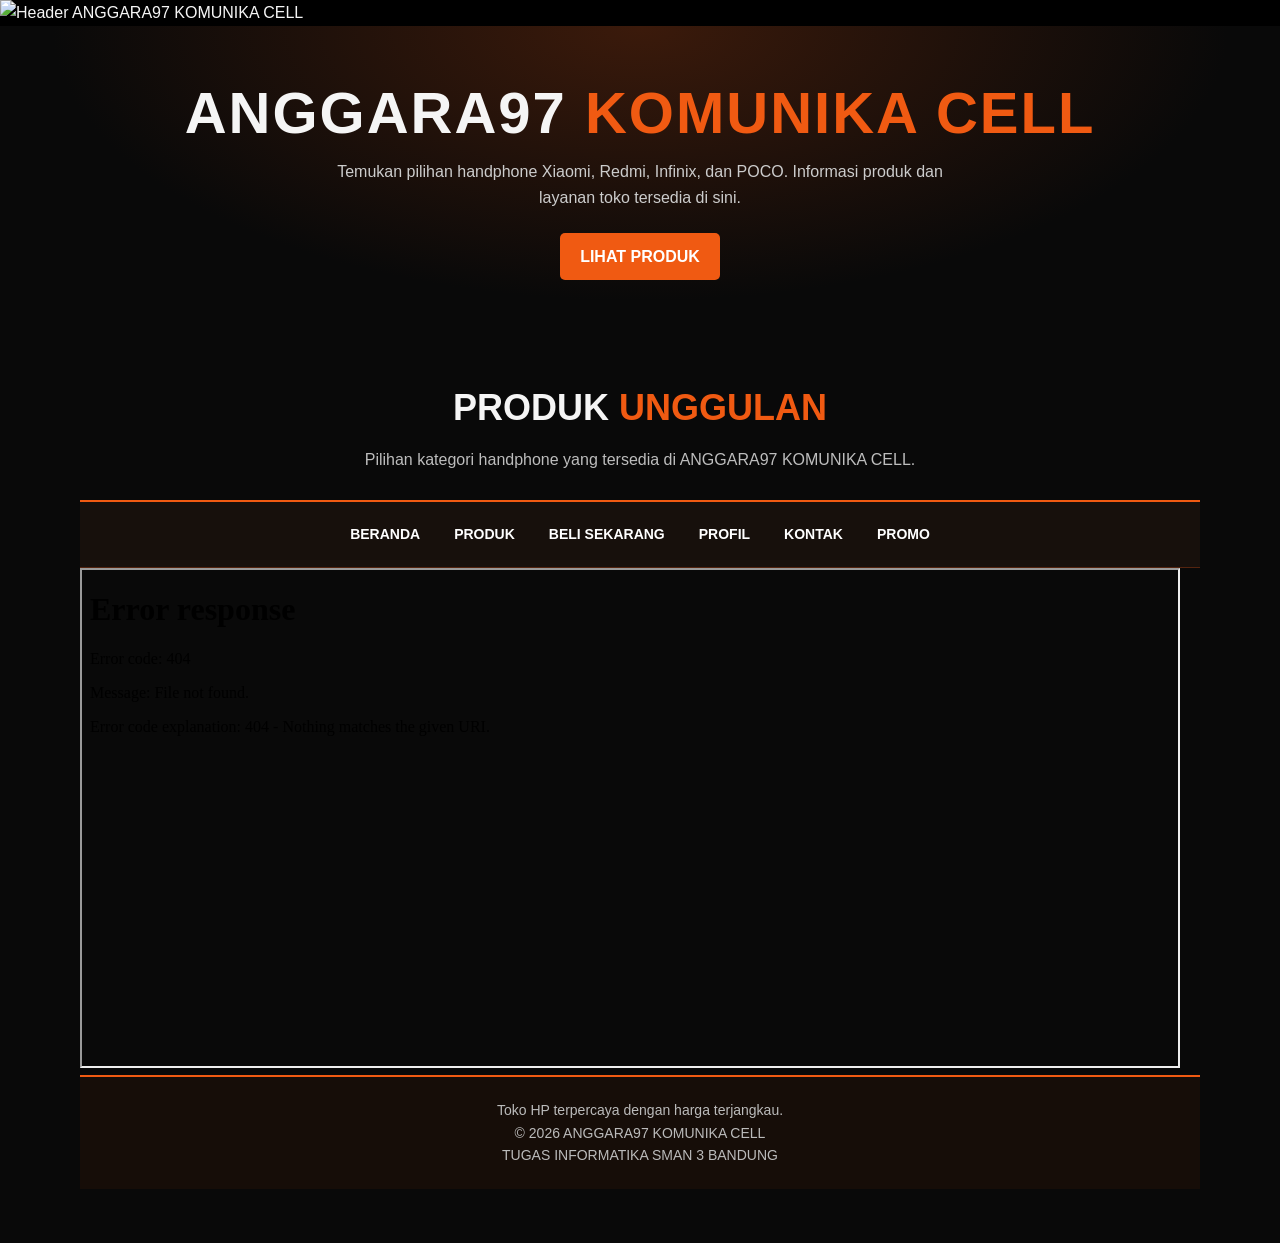
==== index.html @ a5e5691d "index.html All file" ====
<!DOCTYPE html>
<html lang="id">
<head>
<meta charset="UTF-8">
<meta name="viewport" content="width=device-width, initial-scale=1.0">
<title>ANGGARA97 KOMUNIKA CELL</title>
<style>
:root{--orange:#f05a12;--dark:#090909;--panel:#171717;--muted:#bdbdbd}
*{box-sizing:border-box;margin:0;padding:0}
html{scroll-behavior:smooth}
body{font-family:Arial,Helvetica,sans-serif;background:var(--dark);color:#f5f5f5;line-height:1.6}
header{width:100%;background:#000}
.header-photo{display:block;width:100%;height:auto;max-height:520px;object-fit:cover;object-position:center}
nav{position:sticky;top:0;z-index:5;display:flex;justify-content:center;flex-wrap:wrap;gap:6px;padding:12px;background:#17100c;border-top:2px solid var(--orange);border-bottom:1px solid #54240f}
nav a{color:white;text-decoration:none;font-size:14px;font-weight:bold;padding:9px 14px;border-radius:4px}
nav a:hover{background:var(--orange)}
.container{width:min(1120px,92%);margin:auto}
section{padding:54px 0;scroll-margin-top:68px}
.section-title{text-align:center;font-size:clamp(25px,4vw,36px);margin-bottom:10px}
.section-title span{color:var(--orange)}
.subtitle{text-align:center;color:var(--muted);margin:0 auto 28px;max-width:680px}
.hero{padding:55px 0 45px;text-align:center;background:radial-gradient(ellipse at top,#3b1a0b 0,#090909 65%)}
.hero h1{font-size:clamp(30px,6vw,58px);line-height:1.1;letter-spacing:2px}
.hero h1 span{color:var(--orange)}
.hero p{color:#ccc;margin:15px auto 22px;max-width:650px}
.btn{display:inline-block;background:var(--orange);color:white;text-decoration:none;padding:11px 20px;border-radius:5px;font-weight:bold}
.btn:hover{background:#c94306}
.grid{display:grid;grid-template-columns:repeat(auto-fit,minmax(220px,1fr));gap:18px}
.card{background:var(--panel);border:1px solid #3a281d;border-radius:9px;padding:22px;text-align:center;transition:.2s}
.card:hover{transform:translateY(-4px);border-color:var(--orange)}
.phone-art{height:145px;display:flex;align-items:center;justify-content:center;margin-bottom:14px}
.phone{height:130px;width:72px;border:5px solid #aaa;border-radius:14px;background:linear-gradient(145deg,#333,#080808);position:relative;box-shadow:0 8px 22px #000}
.phone:before{content:"";position:absolute;top:5px;left:24px;width:14px;height:4px;border-radius:4px;background:#777}
.phone:after{content:"";position:absolute;inset:18px 6px 8px;border-radius:7px;background:linear-gradient(145deg,#ff7b24,#5a1608 55%,#111)}
.card h3{color:#ff8a48;margin-bottom:5px}
.card p{font-size:14px;color:#ccc}
.price{color:white;font-weight:bold;margin-top:10px}
.brand{font-size:25px;font-weight:900;color:var(--orange);padding:24px 10px}
.about{background:#121212;border-block:1px solid #332015}
.about-box{max-width:820px;margin:auto;text-align:center;color:#d1d1d1}
.contact-grid{display:grid;grid-template-columns:repeat(auto-fit,minmax(220px,1fr));gap:15px}
.contact-item{background:var(--panel);border:1px solid #49301f;border-radius:8px;padding:20px}
.contact-item h3{color:#ff8a48;margin-bottom:7px}
.contact-item a{color:#ffad7c}
footer{text-align:center;padding:22px;background:#160d08;border-top:2px solid var(--orange);color:#bbb;font-size:14px}
@media(max-width:600px){.header-photo{min-height:150px;object-fit:cover}nav{gap:2px}nav a{font-size:12px;padding:8px 9px}section{padding:40px 0}}
</style>
</head>
<body>
<header id="beranda">
  <img class="header-photo" src="49112.jpg" alt="Header ANGGARA97 KOMUNIKA CELL">
</header>
<main>
  <div class="hero">
    <div class="container">
      <h1>ANGGARA97 <span>KOMUNIKA CELL</span></h1>
      <p>Temukan pilihan handphone Xiaomi, Redmi, Infinix, dan POCO. Informasi produk dan layanan toko tersedia di sini.</p>
      <a class="btn" href="#produk">LIHAT PRODUK</a>
    </div>
  </div>
  <section id="produk">
    <div class="container">
      <h2 class="section-title">PRODUK <span>UNGGULAN</span></h2>
      <p class="subtitle">Pilihan kategori handphone yang tersedia di ANGGARA97 KOMUNIKA CELL.</p>

<body>

  <nav>
    <a href="home.html" target="konten">BERANDA</a>
    <a href="produk.html" target="konten">PRODUK</a>
    <a href="handphone.html" target="konten">BELI SEKARANG</a>
    <a href="profil.html" target="konten">PROFIL</a>
    <a href="kontak.html" target="konten">KONTAK</a>
    <a href="promo.html" target="konten">PROMO</a>
  </nav>

  <main>
  <iframe src="home.html" name="konten" title="Area konten website"
  width="1100"
  height="500">
</iframe>
  </main>

  <footer>
    <p>Toko HP terpercaya dengan harga terjangkau.</p>
    <p>© 2026 ANGGARA97 KOMUNIKA CELL</p>
    <p>TUGAS INFORMATIKA SMAN 3 BANDUNG</p>
  </footer>
</body>
  </html>
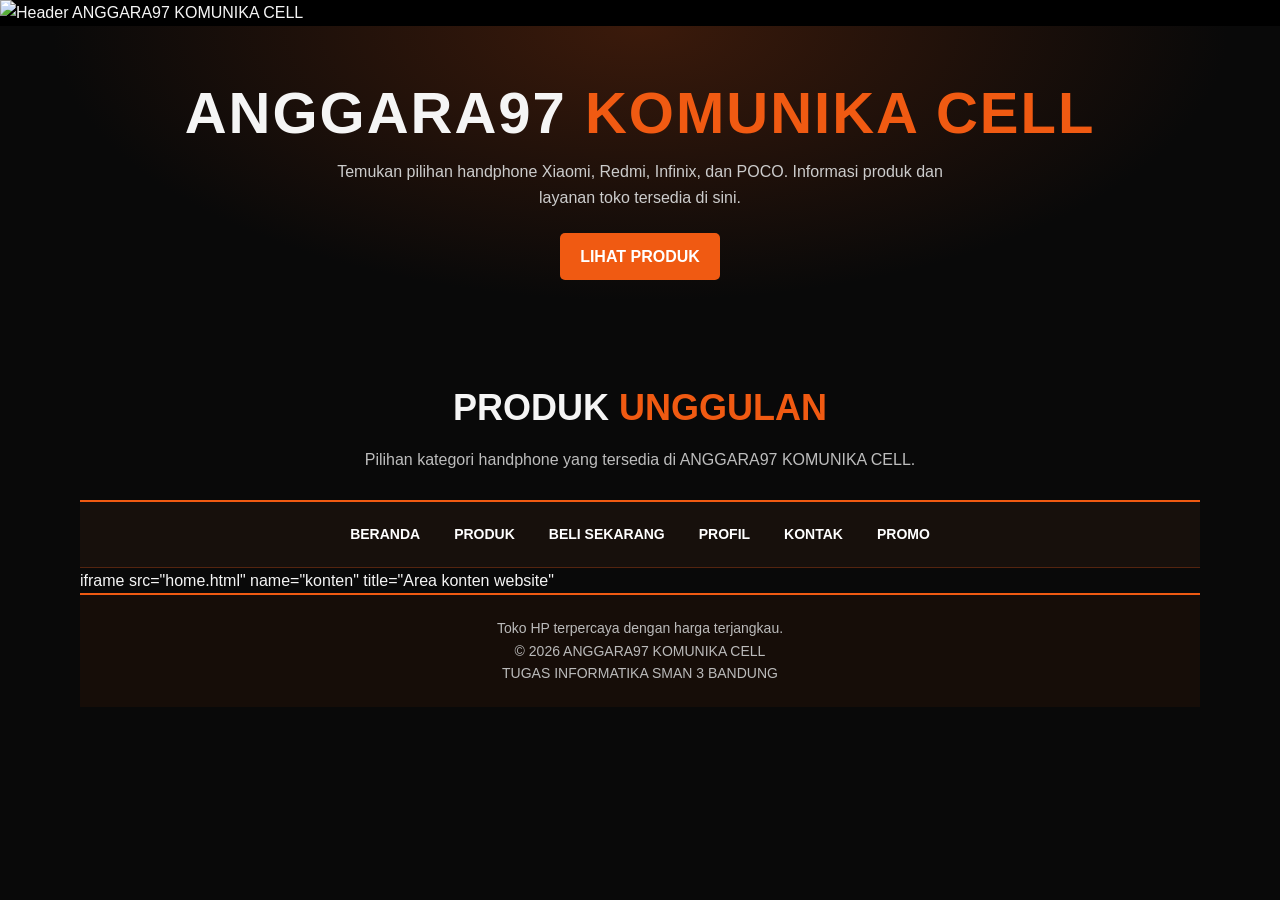
==== commit 209d095e: "index.html Removed unnecessary line breaks in iframe tag." ====
--- a/index.html
+++ b/index.html
@@ -75,9 +75,7 @@
   </nav>
 
   <main>
-  <iframe src="home.html" name="konten" title="Area konten website"
-  width="1100"
-  height="500">
+  iframe src="home.html" name="konten" title="Area konten website"
 </iframe>
   </main>
 
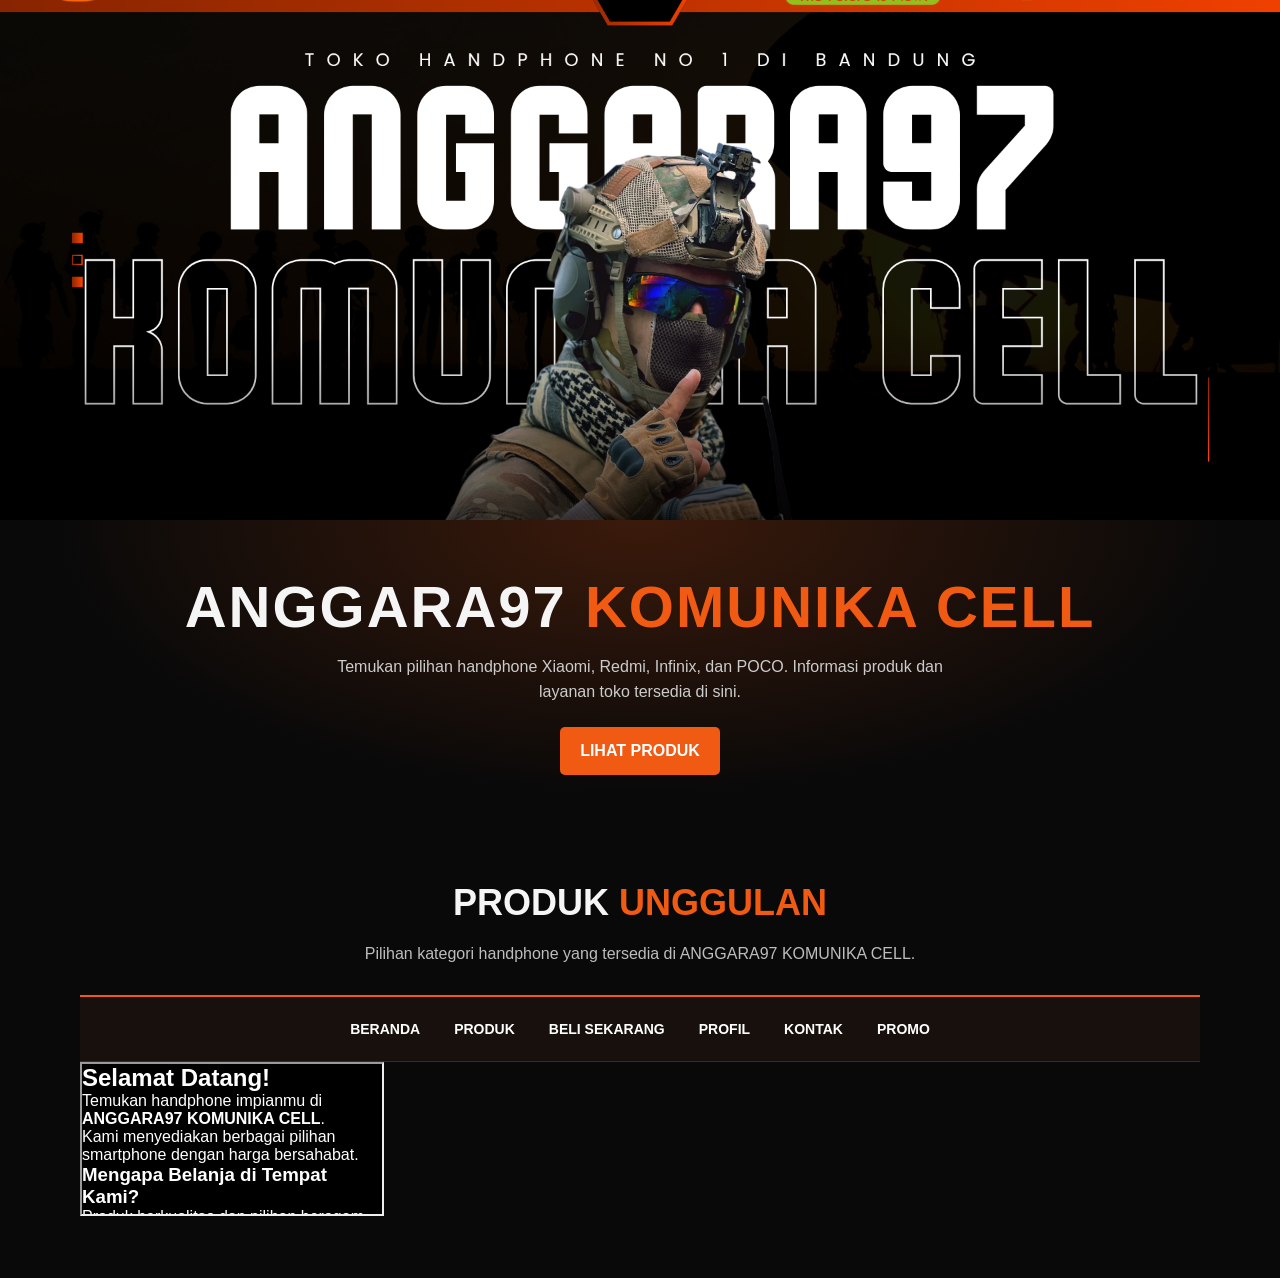
==== commit bbfa8dc8: "Fix iframe tag formatting in index.html" ====
--- a/index.html
+++ b/index.html
@@ -75,8 +75,8 @@
   </nav>
 
   <main>
-  iframe src="home.html" name="konten" title="Area konten website"
-</iframe>
+  <iframe src="home.html" name="konten" title="Area konten website"
+  </iframe>
   </main>
 
   <footer>
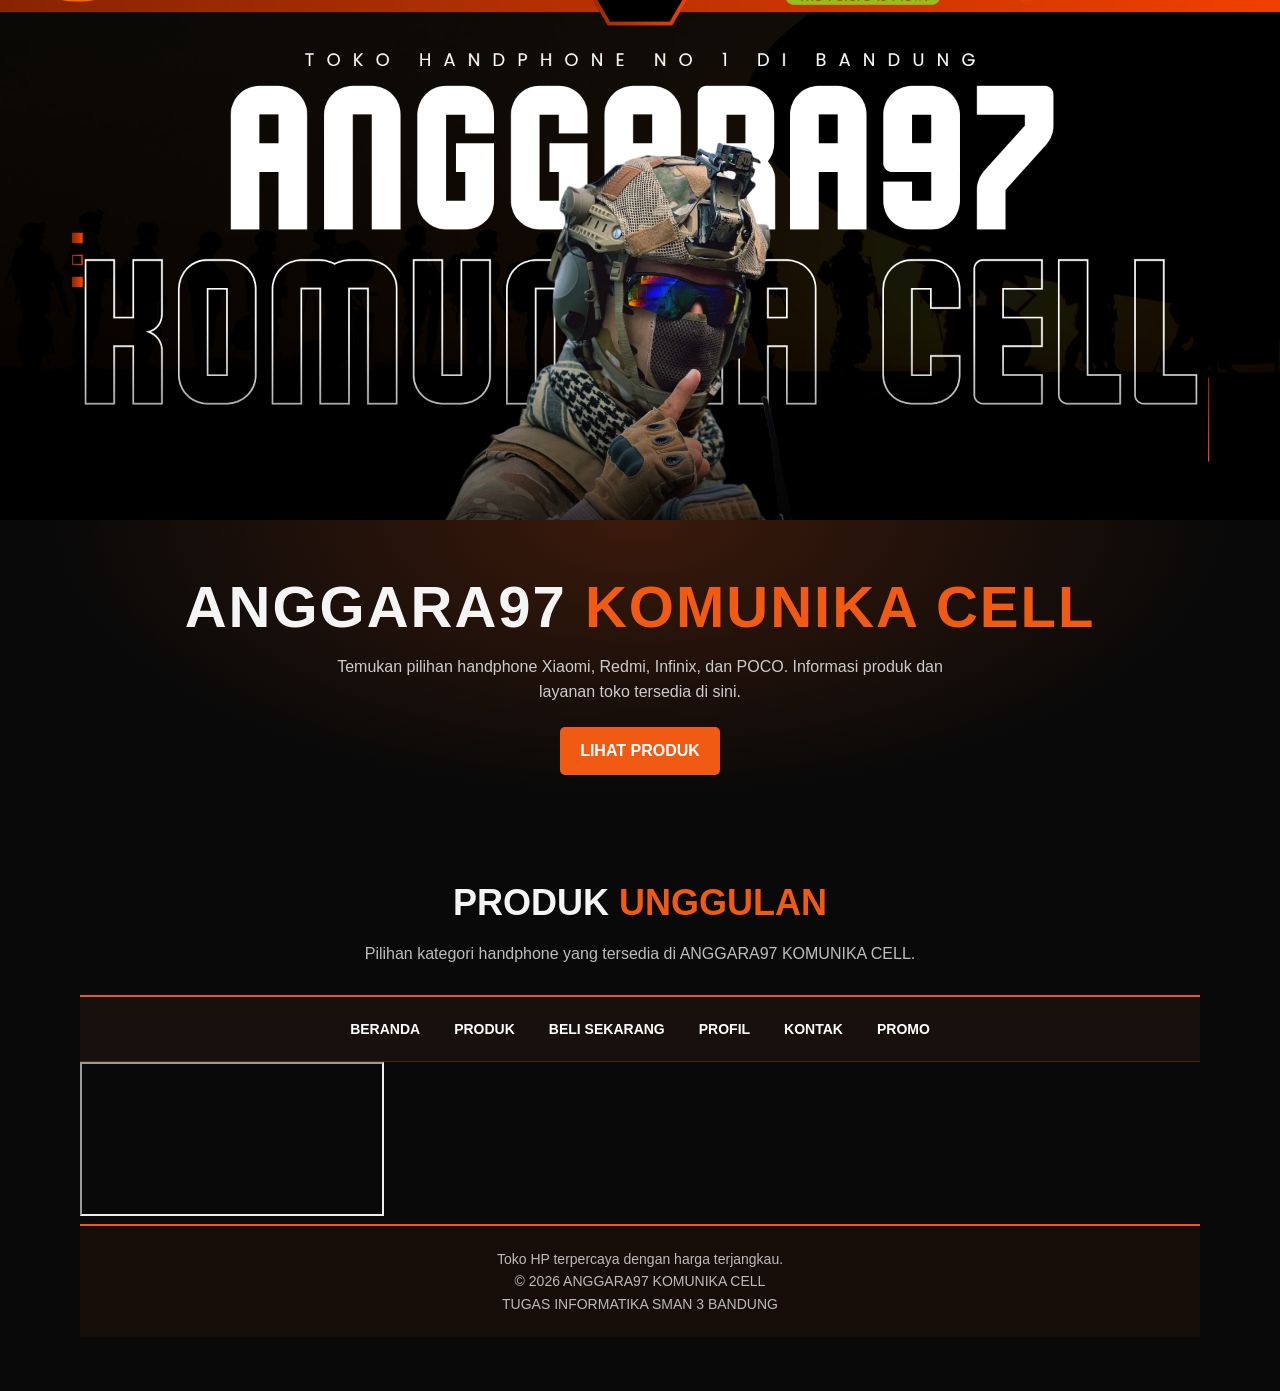
==== commit dec0d816: "Update index.html" ====
--- a/index.html
+++ b/index.html
@@ -75,7 +75,7 @@
   </nav>
 
   <main>
-  <iframe src="home.html" name="konten" title="Area konten website"
+  <iframe> src="home.html" name="konten" title="Area konten website"
   </iframe>
   </main>
 
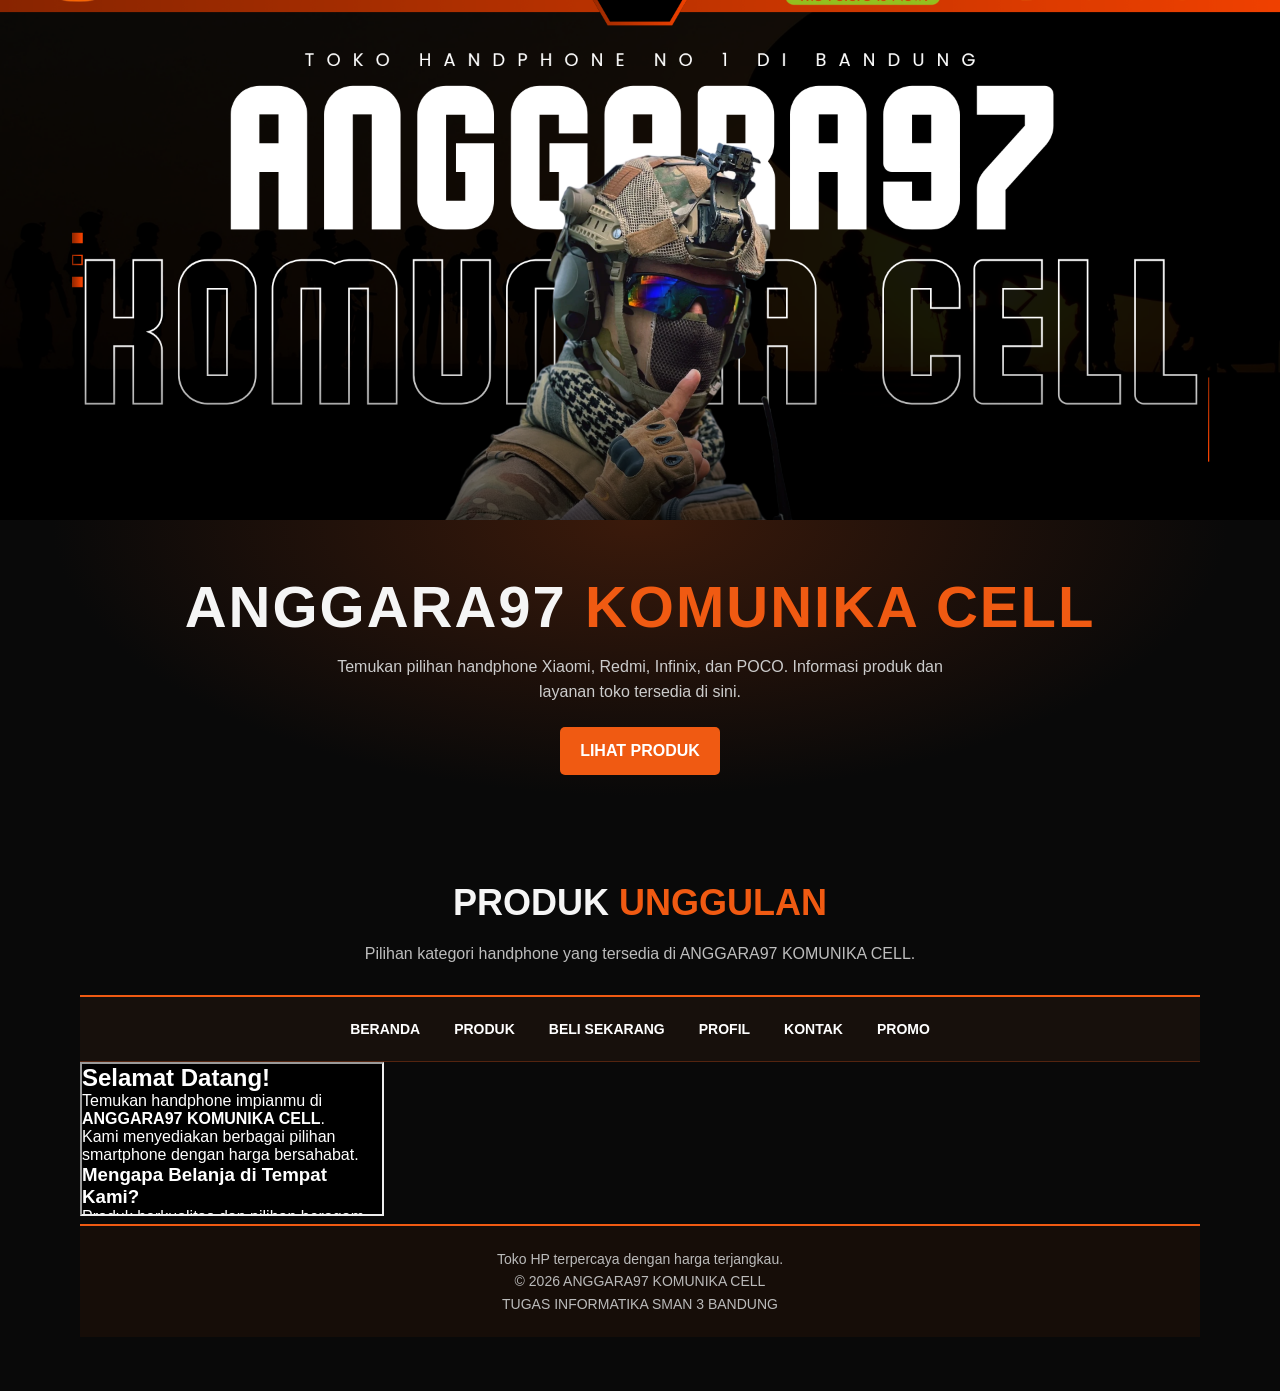
==== commit c8cb89dc: "Fix iframe tag syntax in index.html" ====
--- a/index.html
+++ b/index.html
@@ -75,7 +75,7 @@
   </nav>
 
   <main>
-  <iframe> src="home.html" name="konten" title="Area konten website"
+  <iframe src="home.html" name="konten" title="Area konten website">
   </iframe>
   </main>
 
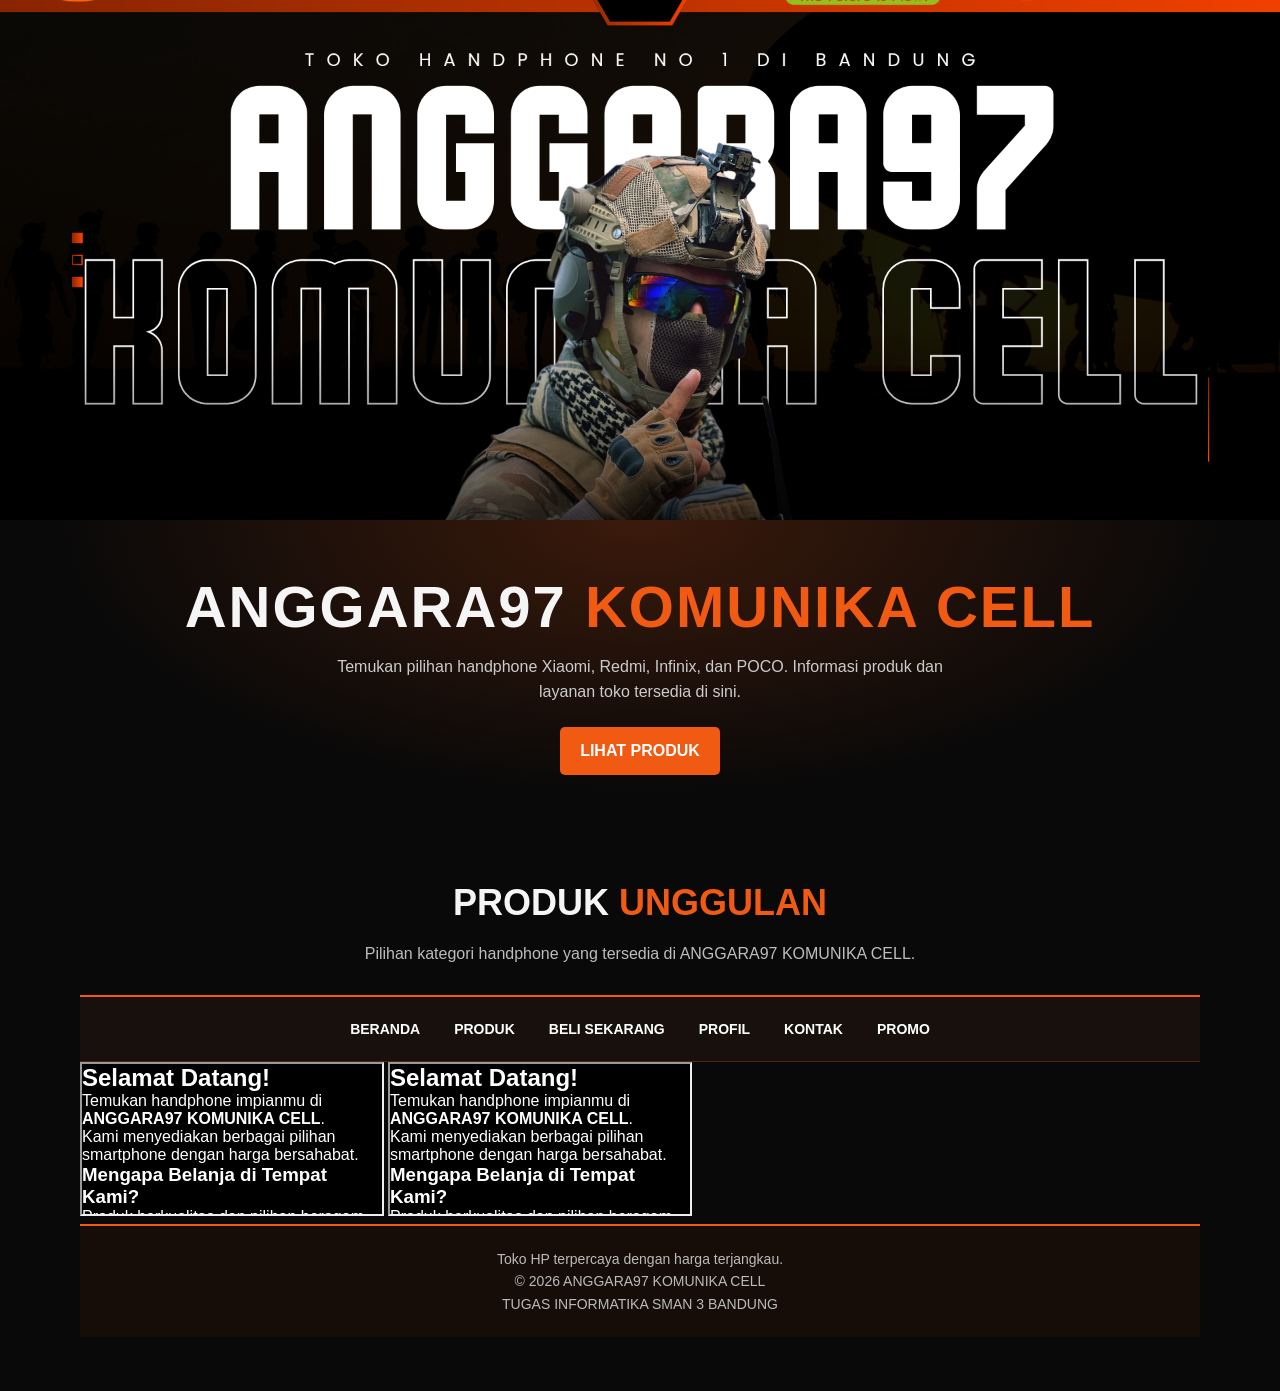
==== commit f79c2f46: "Fix iframe tag in index.html" ====
--- a/index.html
+++ b/index.html
@@ -77,6 +77,7 @@
   <main>
   <iframe src="home.html" name="konten" title="Area konten website">
   </iframe>
+    <iframe src="home.html" name="konten"></iframe>
   </main>
 
   <footer>
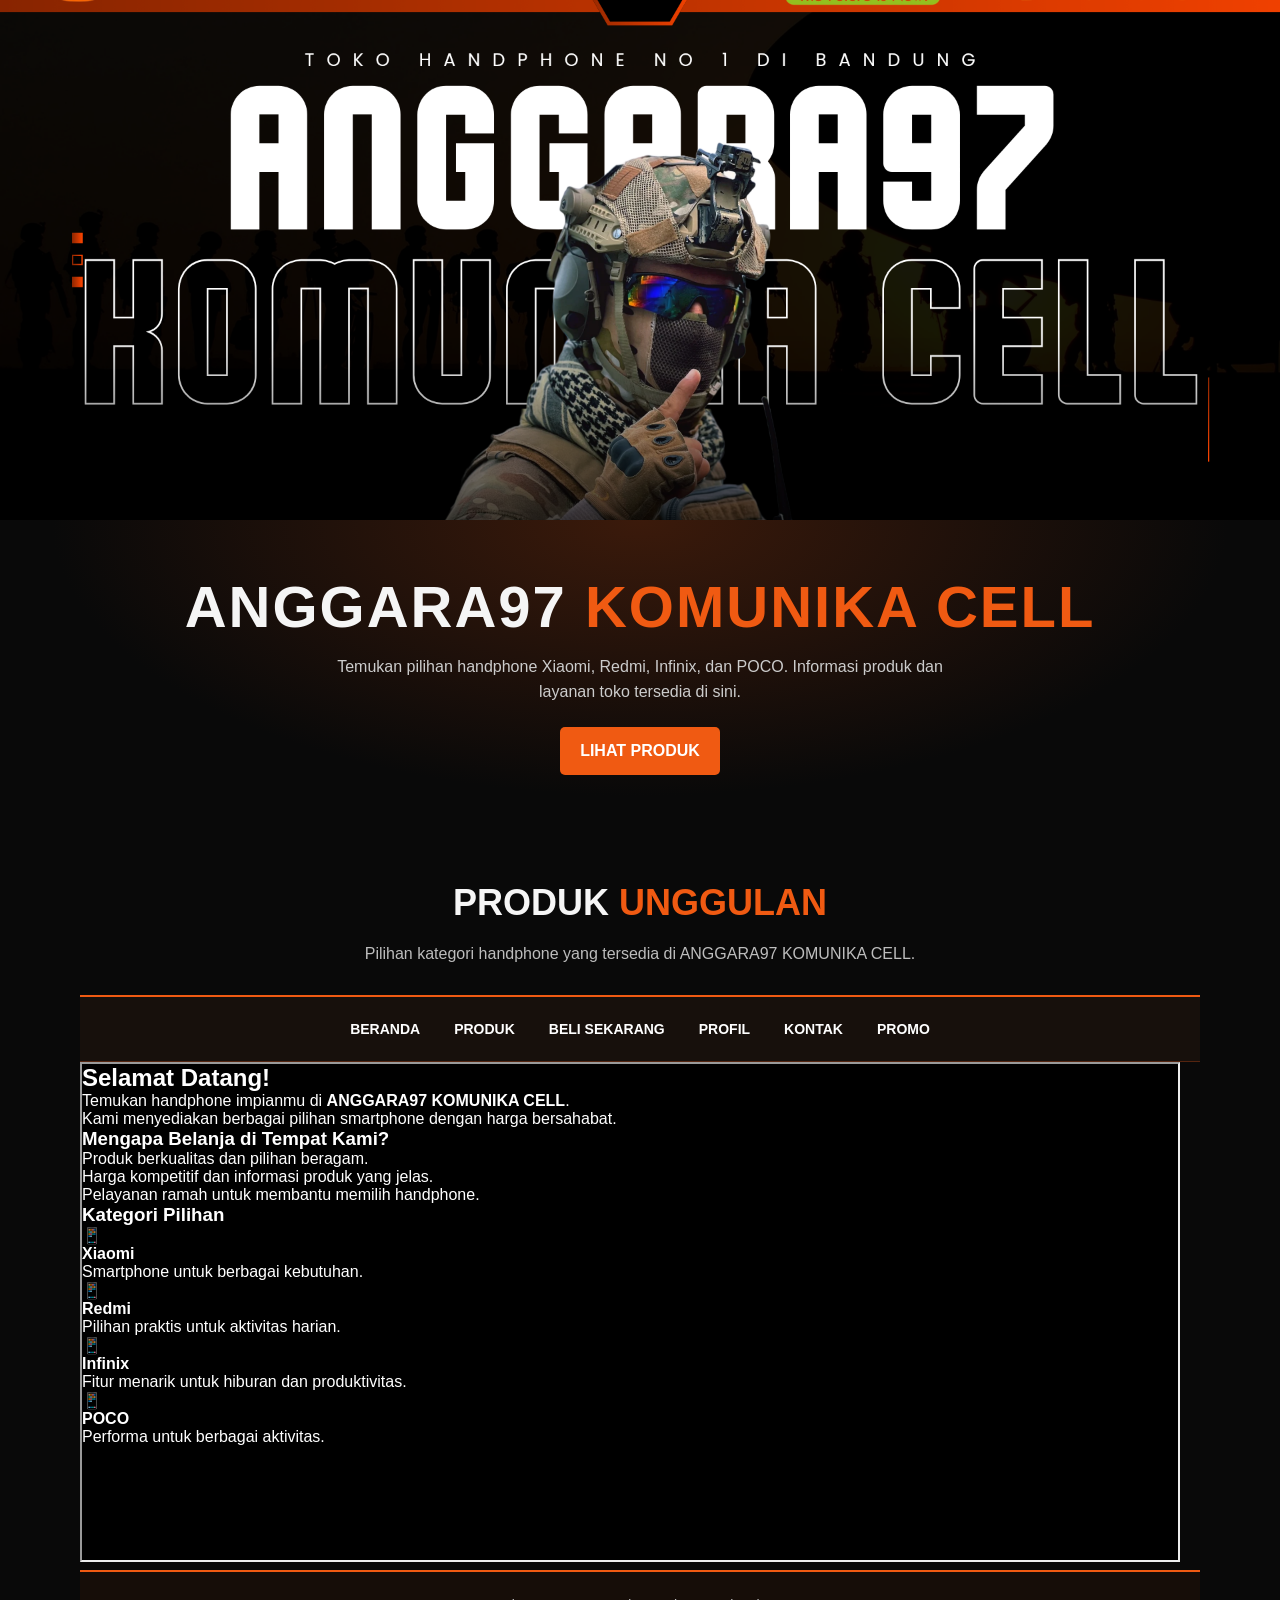
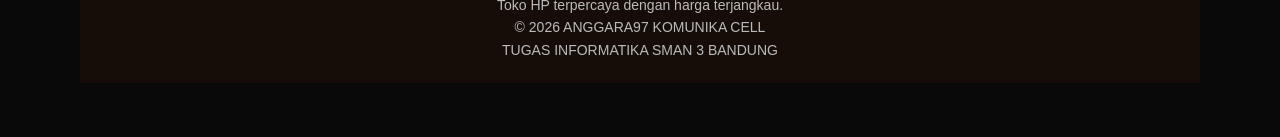
==== commit a3e4654e: "Add width and height to iframe in index.html Updated iframe element to include width and height attr" ====
--- a/index.html
+++ b/index.html
@@ -75,9 +75,10 @@
   </nav>
 
   <main>
-  <iframe src="home.html" name="konten" title="Area konten website">
+  <iframe src="home.html" name="konten" title="Area konten website"
+  width="1100"
+  height="500">
   </iframe>
-    <iframe src="home.html" name="konten"></iframe>
   </main>
 
   <footer>
